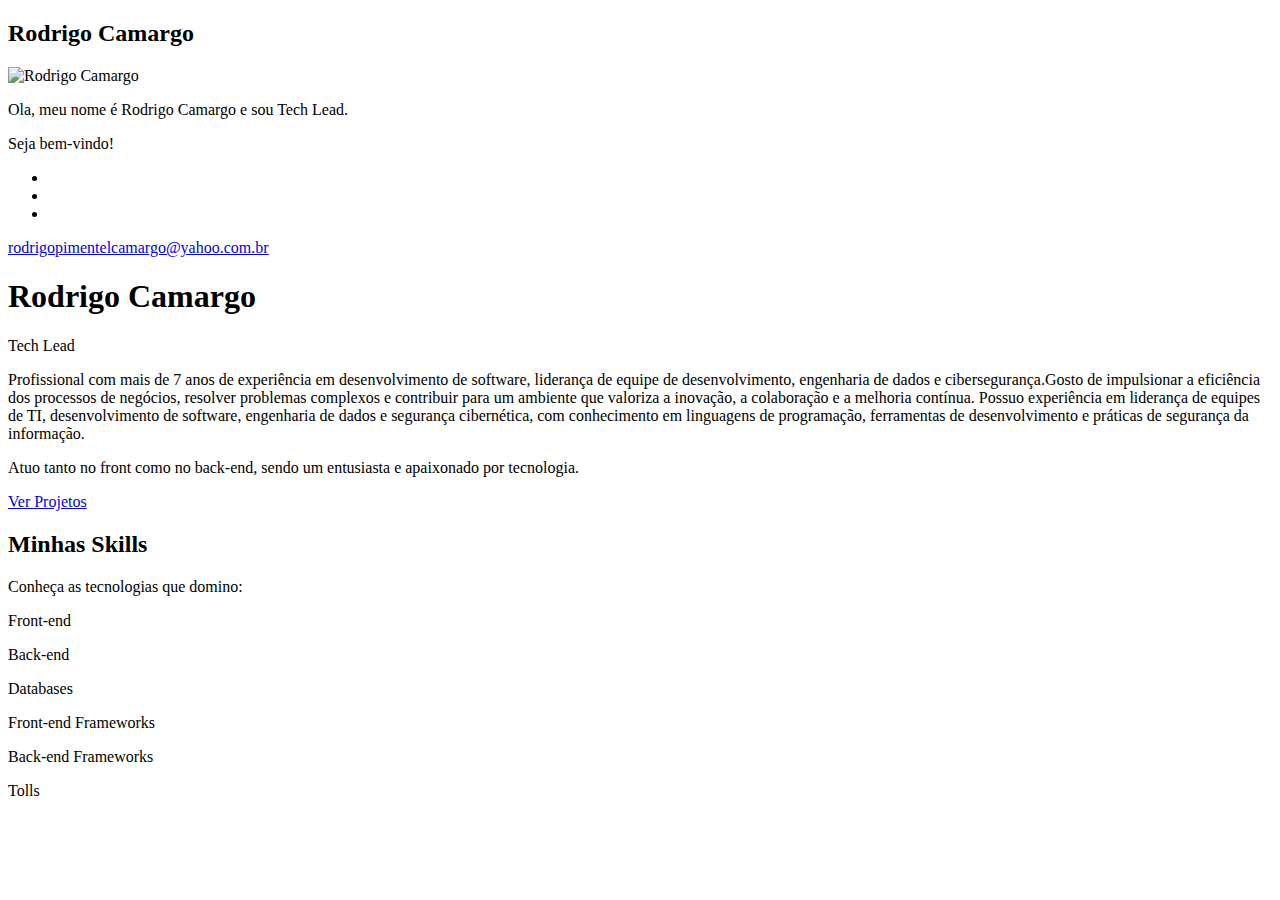
==== index.html @ 6d3388f0 "Atualização final index" ====
<!DOCTYPE html>
<html lang="en">
<head>
  <meta charset="UTF-8">
  <meta name="viewport" content="width=device-width, initial-scale=1.0">

  <title>Portfólio Rodrigo Camargo</title>

  <link href="https://fonts.googleapis.com/css2?family=Roboto:ital,wght@0,400;0,700;0,900;1,700&display=swap" rel="stylesheet">

  <link rel="stylesheet" type="text/css" href="https://cdn.jsdelivr.net/gh/devicons/devicon@latest/devicon.min.css" />

  <link rel="stylesheet" href="/ccs/styles.css">

  <script src="https://unpkg.com/ionicons@5.5.2/dist/ionicons.js"></script>
</head>
<body>
    <main id="container">
  
      <aside id="bio-container">
  
        <h2> Rodrigo Camargo</h2>

       <img id="bio-image" src="C:\vscode_Portfólio\img\rodrigo.png.png" alt="Rodrigo Camargo">
       
       <p>Ola, meu nome é Rodrigo Camargo e sou <span class="highlight">Tech Lead</span>.</p>

       <p id="welcome-text">Seja bem-vindo!</p>
 
       <ul id="social-container">
 
         <li><a href="#" target="blank"><ion-icon name="logo-facebook"></ion-icon></a></li>
         <li><a href="#" target="blank"><ion-icon name="logo-linkedin"></ion-icon></a></li>
         <li><a href="#" target="blank"><ion-icon name="logo-instagram"></ion-icon></a></li>
 
       </ul>
 
       <div id="email-container">
 
         <ion-icon name="mail-outline"></ion-icon><a href="mailto:rodrigopimentelcamargo@yahoo.com.br">rodrigopimentelcamargo@yahoo.com.br</a>
 
       </div>
 
     </aside>
    
    
     <section id="about-container">
        <h1 id="name">Rodrigo Camargo</h1>
        <p id="title"><span class="highlight">Tech Lead</span></p>
        <p class="description">Profissional com mais de 7 anos de experiência em desenvolvimento de software, liderança de equipe de desenvolvimento, engenharia de dados e cibersegurança.Gosto de impulsionar a eficiência dos processos de negócios, resolver problemas complexos e contribuir para um ambiente que valoriza a inovação, a colaboração e a melhoria contínua. Possuo experiência em liderança de equipes de TI, desenvolvimento de software, engenharia de dados e segurança cibernética, com conhecimento em linguagens de programação, ferramentas de desenvolvimento e práticas de segurança da informação.</p>
        <p class="description">Atuo tanto no <span class="highlight">front</span> como no <span class="highlight">back-end</span>, sendo um entusiasta e apaixonado por tecnologia.</p>
        <a href="https://github.com/arthoryusg8" id="btn-projetcts"><ion-icon name="share-social-outline"></ion-icon> <span>Ver Projetos</span> </a>
        <h2 id="skills-section-title">Minhas Skills</h2>
        <p class="description">Conheça as tecnologias que domino:</p>
  
        <div id="skills-container">
  
          <div class="skills-box">
            <p class="skills-title">Front-end</p>
            <i class="devicon-html5-plain colored"></i>
            <i class="devicon-css3-plain colored"></i>
            <i class="devicon-javascript-plain colored"></i>
          </div>
  
          <div class="skills-box">
            <p class="skills-title">Back-end</p>
            <i class="devicon-php-plain colored"></i>
            <i class="devicon-nodejs-plain colored"></i>
            <i class="devicon-python-plain colored"></i>
            <i class="devicon-java-plain colored"></i>
          </div>
  
          <div class="skills-box">
            <p class="skills-title">Databases</p>
            <i class="devicon-mysql-plain colored"></i>
            <i class="devicon-mongodb-plain colored"></i>
            <i class="devicon-postgresql-plain colored"></i>
          </div>

          <div class="skills-box">
            <p class="skills-title">Front-end Frameworks</p>
            <i class="devicon-react-plain colored"></i>
            <i class="devicon-vuejs-plain colored"></i>
            <i class="devicon-nextjs-plain colored"></i>
          </div>

          <div class="skills-box">
            <p class="skills-title">Back-end Frameworks</p>
            <i class="devicon-laravel-plain colored"></i>
            <i class="devicon-django-plain colored"></i>
            <i class="devicon-ruby-plain colored"></i>
          </div>

          <div class="skills-box">
            <p class="skills-title">Tolls</p>
            <i class="devicon-linux-plain colored"></i>
            <i class="devicon-docker-plain colored"></i>
          </div>
       </div>


    </section>

    </main>

    <!-- Ion Icons --> 
    <i class="devicon-threedsmax-plain"></i>
          


    <script type="module" src="https://unpkg.com/ionicons@7.1.0/dist/ionicons/ionicons.esm.js"></script>
    
</body>
</html>
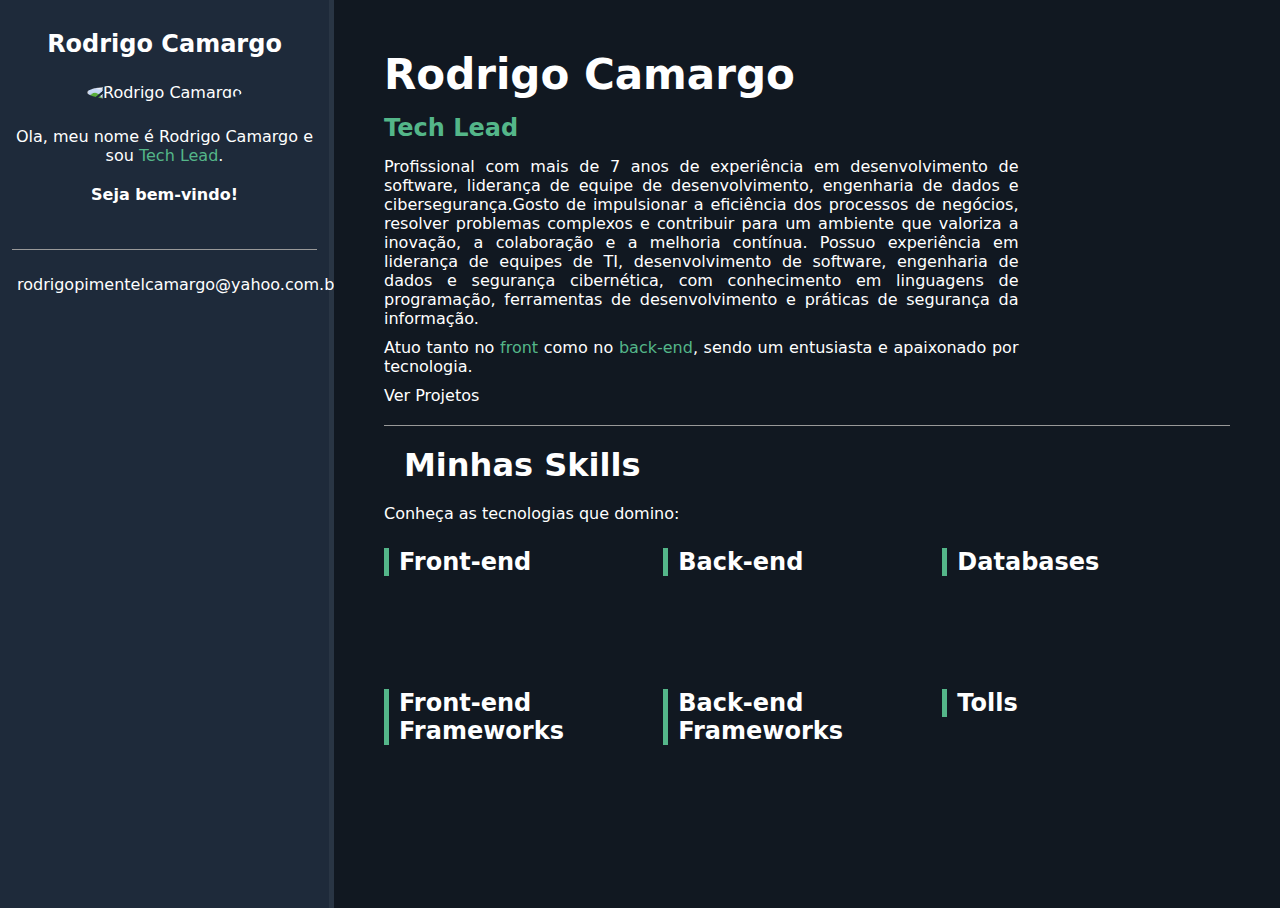
==== commit d9f20441: "Revisão" ====
--- a/index.html
+++ b/index.html
@@ -10,7 +10,8 @@
 
   <link rel="stylesheet" type="text/css" href="https://cdn.jsdelivr.net/gh/devicons/devicon@latest/devicon.min.css" />
 
-  <link rel="stylesheet" href="/ccs/styles.css">
+  <link rel="stylesheet" href="styles.css">
+
 
   <script src="https://unpkg.com/ionicons@5.5.2/dist/ionicons.js"></script>
 </head>
--- a/styles.css
+++ b/styles.css
@@ -0,0 +1,259 @@
+/* Reset */
+
+* {
+    margin: 0;
+    padding: 0;
+    box-sizing: border-box;
+    font-family: system-ui, sans-serif; /* Use system font stack */
+  }
+  
+/* Normalize some browser defaults */
+  
+  img {
+    max-width: 100%;
+    height: auto;
+  }
+  
+  a {
+    text-decoration: none;
+    color: inherit;
+  }
+  
+  ul {
+    list-style: none;
+    padding: 0;
+  }
+  
+/* Variables */
+  :root {
+    --main-color: #54b689;
+    --main-text-color: #fff;
+    --border-color: #999;
+    --bio-bg-color: #1e2a3a;
+    --bio-border-color: #293544;
+    --about-bg-color: #111821;
+  }
+  
+/* General */
+  .highlight {
+    color: var(--main-color);
+  }
+  
+/* Containers */
+  #container {
+    display: flex;
+    flex-direction: row;
+    color: var(--main-text-color);
+  }
+  
+  #bio-container {
+    flex:1 1 20%;
+    min-height: 100vh;
+    background-color: var(--bio-bg-color);
+    text-align: center;
+    padding: 30px 12px;
+    border-right: 5px solid var(--bio-border-color);
+  }
+  
+  #about-container {
+    flex: 1 1 80%;
+    min-height: 100vh;
+    background-color: var(--about-bg-color);
+    padding: 50px;
+  }
+  
+/* Bio Container */
+   
+  #bio-container h2 {
+    margin-bottom: 25px;
+  }
+
+  #bio-container #welcome-text {
+    font-weight: bold;
+  }
+
+  #bio-container p {
+    margin-bottom: 20px;
+  }
+
+  #bio-image {
+    width: 175px;
+    height: 175px;
+    border-radius: 50%; /* Add border-radius for a circular image */
+    margin-bottom: 25px;
+  }
+  
+  #social-container {
+    display: flex;
+    justify-content: center;
+    list-style: none;
+    border-bottom: 1px solid var(--border-color);
+    margin-bottom: 25px;
+    padding-bottom: 25px;
+
+  }
+
+  #social-container li {
+    flex: 1 1 0;
+    max-width: 60px;
+  }
+
+  #social-container li a {
+    color: var(--main-color);
+    font-size: 30px;
+  }
+
+  #email-container {
+    display: flex;
+    justify-content: center;
+  }
+
+  #email-container ion-icon,
+  #email-container a{
+    flex: 1 1 0;
+  }
+
+  #email-container a{
+    color: var(--main-text-color);
+    text-decoration: none;
+    max-width: 300px;
+  }
+
+  #email-container ion-icon {
+    color: var(--main-color);
+    font-size: 20px;
+    margin-right: 5px;
+    max-width: 20px;
+  }
+
+/* about Container */
+
+#name {
+  font-size: 42px;
+  margin-bottom: 15px;
+}
+
+#title {
+  font-size: 24px;
+  margin-bottom: 15px;
+  font-weight:  bold;
+}
+
+.description {
+  max-width: 75%;
+  margin-bottom: 10px;
+  text-align: justify;
+}
+
+#btn-projects {
+  font-weight: bold;
+  font-size: 16px;
+  color: var(--main-text-color);
+  background-color: var(--main-color);
+  border: 2px solid var(--main-color);
+  border-radius: 5px;
+  text-decoration: none;
+  transition: .5s;
+  margin: 25px 0;
+  padding: 12px 10px;
+  width: 150px;
+  text-align: center;
+  display: flex;
+}
+
+#btn-projects ion-icon,
+#btn-projects span {
+     flex: 1 1 0;
+}
+
+#btn-projects ion-icon {
+    font-size: 20px;
+    max-width:  20px;
+}
+
+#btn-projects:hover {
+    background-color: transparent;
+}
+
+#skills-section-title {
+    border-top: 1px solid var(--border-color);
+    padding: 20px;
+    margin-top: 20px;
+    font-size: 32px;
+}
+
+#skills-container {
+    display: flex;
+    flex-wrap: wrap;
+    margin-top: 25px;
+}
+
+.skills-box {
+    flex: 1 1 33%;
+    max-width: 33%;
+    margin-bottom: 35px;
+}
+
+.skills-title {
+    font-size: 24px;
+    margin-bottom: 25px;
+    font-weight: bold;
+    padding-left: 10px;
+    border-left: 5px solid var(--main-color);
+}
+
+.skills-box i {
+    font-size: 45px;
+    margin-right: 10px;
+}
+
+/* Mobile*/
+
+@media(max-width:450px) {
+
+    #container {
+        flex-direction: column;
+    }
+
+    #bio-container {
+        min-height: auto;
+        border-right: none;
+        border-bottom: 5px solid var(--bio-border-color);
+    }
+
+    #bio-container h2{
+        display: none;
+    }
+
+    #bio-container p{
+        max-width: 60%;
+        margin: 10px auto;
+    }
+
+    #about-container {
+        text-align: center;
+        padding: 30px;
+    }
+
+    #about-container .description {
+        margin: 10px auto;
+        max-width: 100%;
+        line-height: 26px;
+    }
+
+    #btn-projects {
+        margin: 20px auto;
+    }
+
+
+    .skills-box {
+        flex: 1 1 100%;
+        max-width: 100%;
+        margin-bottom: 40px;
+        text-align: left;
+    }
+
+    .skills-box {
+        font-size: 60px;
+    }
+}